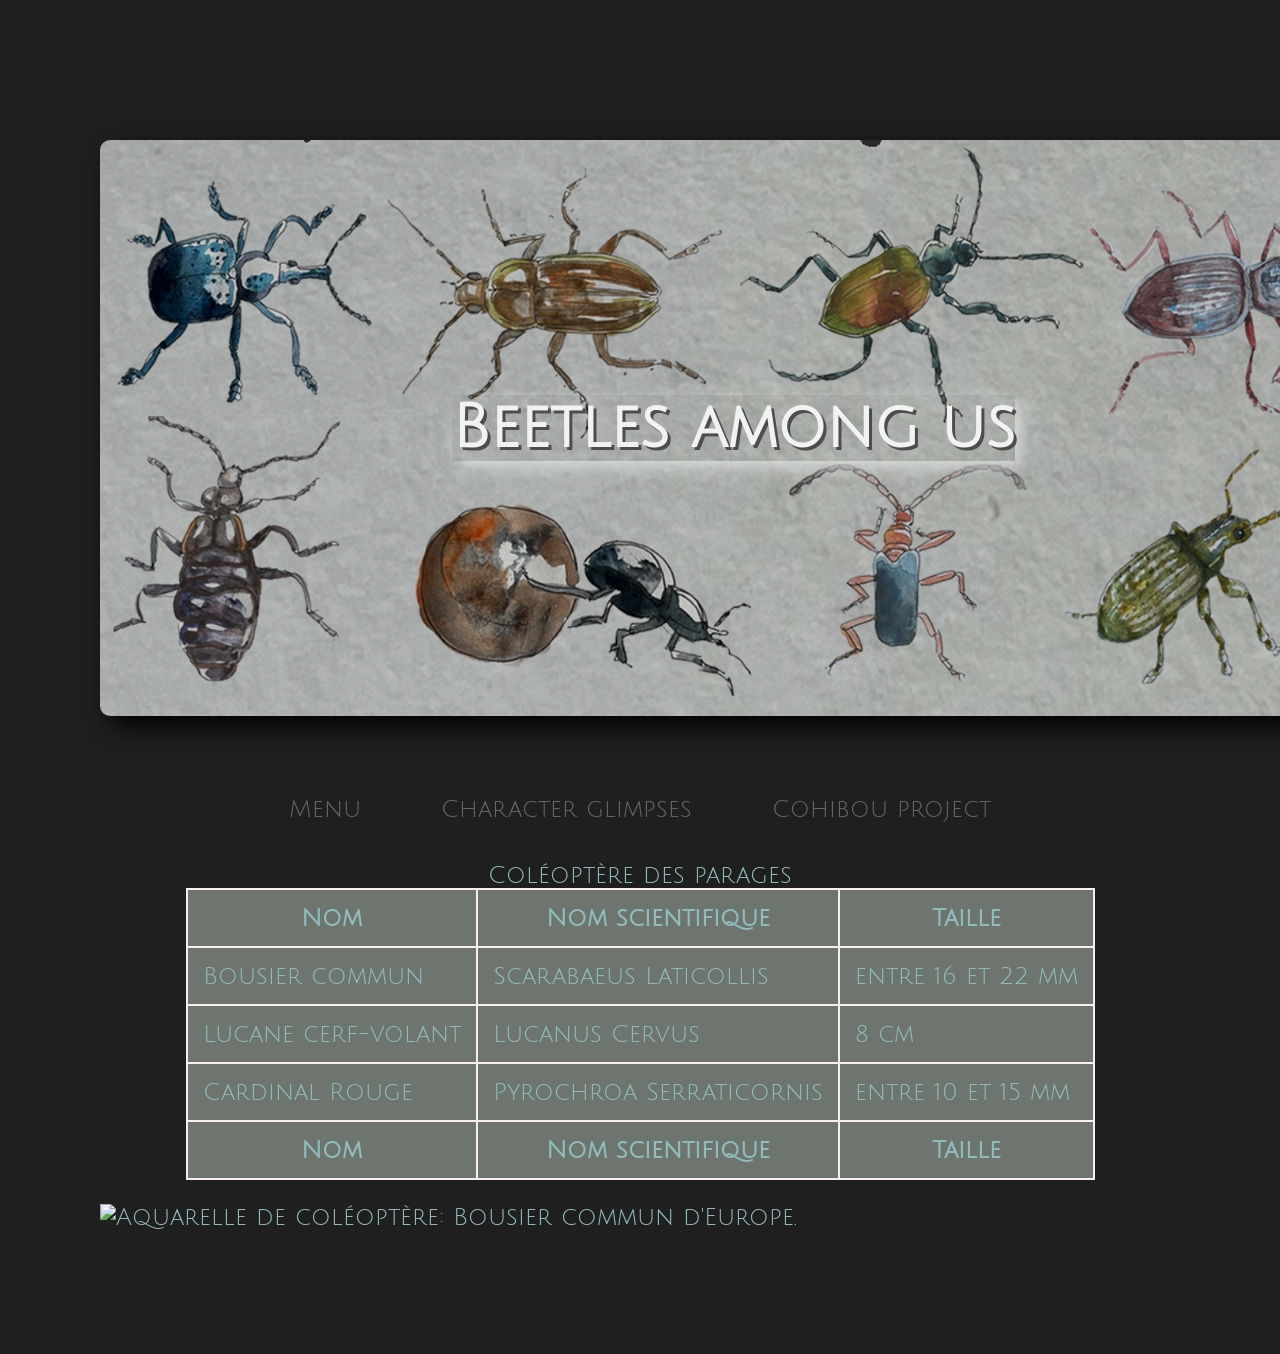
==== BeetlesAmongUs.html @ e633b60f "Initial commit - site HTML CSS JavaScript" ====
<!DOCTYPE html>
<html lang="fr">

<head>
    <meta charset="utf-8"/>
    <title>Page 2</title>
    <link rel="stylesheet" href="style.css" />
    <link rel="preconnect" href="https://fonts.googleapis.com">
    <link rel="preconnect" href="https://fonts.gstatic.com" crossorigin>
    <link href="https://fonts.googleapis.com/css2?family=Julius+Sans+One&display=swap" rel="stylesheet">

</head>

<body>
    
    <header>

        <h1 class="banniereBeetlesAmongUs demo-border">
            <span class="ombreColeopteres">Beetles among us</span>
        </h1>

    </header>
    
    <nav class="menu">

        <div class="button1">
            <a href="index.html">Menu</a>
        </div>
        
        <div class="button1">
            <a href="CharactersGlimpses.html">Character glimpses</a>
        </div>
        
        <div class="button1">
            <a href="PixelArtCharacters.html">Cohibou project</a>
        </div>
            
     
                            
    </nav>
    
    <section> <!-- Bettles -->
 
            <table>
                <caption>Coléoptère des parages</caption>
                
                <thead>
                    <tr>
                        <th>Nom</th>
                        <th>Nom scientifique</th>
                        <th>Taille</th>
                    </tr>
                </thead>

                <tbody>
                    <tr>
                        <td>Bousier commun</td>
                        <td>Scarabaeus Laticollis</td>
                        <td>entre 16 et 22 mm</td>
                    </tr>

                    <tr>
                        <td>Lucane cerf-volant</td>
                        <td>Lucanus Cervus</td>         <!-- rowspan="2" et colspan="2" pour changer la taille des lignes et des colonnes -->
                        <td>8 cm</td>
                    </tr>

                    <tr>
                        <td>Cardinal Rouge</td>
                        <td>Pyrochroa Serraticornis</td>
                        <td>entre 10 et 15 mm</td>
                    </tr>
                </tbody>

                <tfoot>
                    <tr>
                        <th>Nom</th>
                        <th>Nom scientifique</th>
                        <th>Taille</th>
                    </tr>
                </tfoot>

            </table>

            <p>
                <img src="images/CDP_01.jpg" alt= "Aquarelle de coléoptère: Bousier commun d'Europe."/>
            </p>
            
<script src="Scripts/script.js"></script>
</body>

</html>
---- style.css ----
body{
    background-color:  #1f1f1f;
    color:rgb(143, 188, 188);
    font-family: "Julius Sans One", sans-serif;
    font-size: 1.5em;
    font-style:normal;
    margin: 50px;
    padding: 50px;   
}

.sectionTitle{
    text-align: center;
    font-size: 1.5em;
    object-fit: cover;
}

.menu {
    display: flex;
    justify-content: center;
    flex-wrap: nowrap;
}

.button1{
    background-color: #1f1f1f;
    border-radius: 10px 10px 10px 10px;
  
    height: 100%;
    padding: 20px;
    margin: 20px;
    text-align: center;
     

    a{
        color:#666666;
    }

    a:hover{
    color:#ffffff;
    text-decoration: underline;
    }
    
}

.button1:hover{
    background-color: #322f2f;
}

.button2{
    background-color: #1f1f1f;
    border-radius: 10px 10px 10px 10px;
    width: 50%;
    height: 100%;
    padding: 20px;
    margin: 20px;
    text-align: center;
    display: inline-block;    
}
.button2:hover{
    background-color: #322f2f;
}

.conteneur{
    display: flex;
    flex-direction: row;
    justify-content: space-around;
    background-size: cover;
    flex-wrap: wrap; 
}
.box{
    width: 200px;
    height: 325px;
    border-radius: 30px 30px 30px 30px;    
    box-shadow: 10px 10px 25px #000000;  
    background-color: #c7c6c6;

    /*display: flex;
    justify-content: center;
    align-items: center;*/      /* si je veux afficher l'image en entier dans la box du container,
                                 je dois passer la box en container flex puis la centrer sur les deux axes*/
}

.box img{
    /*max-*/width: 100%;
    /*max-*/height: 100%;
    border-radius: 30px 30px 30px 30px; 
    object-fit: cover;  /* l’image remplit le bloc sans se déformer */
}

.one {
    order: 1;
    margin: auto;
}

.two {
    order: 2; 
    margin: auto;
}

.three {
    order: 3;
    margin: auto;
}

.four {
    order: 4;
    margin: auto;
}

.container {
    display: grid;
    grid-template-columns: 1fr 1fr 1fr 1fr 1fr;
    grid-template-rows: 250px 250px 250px 250px 250px;
    
    gap: 50px;
    
    margin: 40px auto; /* marges haut/bas + centrage horizontal */
    padding: 20px;   /* marge intérieure autour des éléments */

    width: fit-content; /* la grille s’adapte au contenu */
    
}
/*.chara1 {
    grid-column: 1/1;
    grid-row: 1/1;
    
}
 .chara2{
    grid-column: 2/2;
    grid-row: 1/1;
 }

 .chara3 {
    grid-column: 3/3;
    grid-row: 1/1;
    
 }

 .chara4 {
    grid-column: 4/4;
    grid-row: 1/1;
 }

 .chara5 {
    grid-column: 5/5;
    grid-row: 1/1;
 }

.chara6 {
    grid-column: 1/1;
    grid-row: 2/2;
    
}
 .chara7 {
    grid-column: 2/2;
    grid-row: 2/2;
   
 }

 .chara8 {
    grid-column: 3/3;
    grid-row: 2/2;
    
 }

 .chara9 {
    grid-column: 4/4;
    grid-row: 2/2;
 }

 .chara10 {
    grid-column: 5/5;
    grid-row: 2/2;
 }

.chara11 {
    grid-column: 1/1;
    grid-row: 3/3;
 }

.chara12 {
    grid-column: 2/2;
    grid-row: 3/3;
 }

 .chara13 {
    grid-column: 3/3;
    grid-row: 3/3;
 }

.chara14 {
    grid-column: 4/4;
    grid-row: 3/3;
 }*/

.chara15 {
    grid-column: 5/5;
    grid-row: 3/5;
 }
/*
.chara16 {
    grid-column: 1/1;
    grid-row: 4/4;
 }

.chara17 {
    grid-column: 2/2;
    grid-row: 4/4;
 }

.chara18 {
    grid-column: 3/3;
    grid-row: 4/4;
 } 

.chara19 {
    grid-column: 4/4;
    grid-row: 4/4;
 } 

.chara20{
    grid-column: 5/5; 
    grid-row: 5/5;
 } 

.chara21{
    grid-column: 1/1; 
    grid-row: 6/6;
 } 

.chara22 {
    grid-column: 2/2;
    grid-row:6/6;
}*/
 
.box2 {
    border-radius: 20px 20px 20px 20px;    
    box-shadow: 10px 10px 25px #000000;  
    background-color: #c7c6c6;
    overflow: hidden;
}

.box2 img {
    width: 100%;
    height: 100%;
    border-radius: 20px 20px 20px 20px; 
    object-fit: cover; 
}


.container-image-link {     /*Définit ce bloc comme référence pour les enfants positionnés en absolute
                            L’overlay va prendre exactement la taille de ce parent grâce à top:0; left:0; right:0; bottom:0;     */
  position: relative;
  display: block;
  width: 100%;
  height: 100%;
}

.imagePortfolio{
   
  position: absolute;
  top: 0;
  left: 0;
  right: 0;
  bottom: 0;

  display: none;        /* élément caché*/

  align-items: center;
  justify-content: center;
  font-size: 0.70em;
  color: white;
  background-color: rgba(0,0,0,0.7); /* semi-transparent */
  
}

.container-image-link:hover .imagePortfolio{        /*“Quand je survole .container-image-link, applique les styles .imagePortfolio à l’intérieur.”*/
    display: flex;  /* quand on survol, l'élément devient visible*/
}




.linkColor{
    color: #363232;
    background: linear-gradient(90deg, #d7dfd7,#e3e3e3);
    a{
        color: #699b3d;
    }
}

.banniere {
    padding: 255px;
    background-image: linear-gradient(rgba(0,0,0,0.2), rgba(0,0,0,0.2)),
                      url("images/CS_bannière_001.png");
    background-attachment: sticky;
    background-size: cover;
    background-position: bottom -30px left 0;
    color:#f1f3f2;
    width: 70%;
    height: 50%;
    text-align: center; 

}

.banniereCohibouProject {
    padding: 255px;
    background-image: linear-gradient(rgba(0,0,0,0.2), rgba(0,0,0,0.2)),
                      url("images/brouillons/ban_test_site.jpg");
    
    background-attachment: sticky;
    background-size: cover;
    background-position: center;

    color:#f1f3f2;
    width: 70%;
    height: 50%;

    display: flex;
    justify-content: center;       
  
    text-align: center ; 
}

.banniereBeetlesAmongUs {
    padding: 255px;
    background-image: linear-gradient(rgba(0,0,0,0.2), rgba(0,0,0,0.2)),
                      url("images/CDP/banniereColeopteres2.jpg");
    
    background-attachment: sticky;
    background-size: cover;
    background-position: center;

    color:#f1f3f2;
    width: 70%;
    height: 50%;

    display: flex;
    justify-content: center;       
  
    text-align: center ; 
}

.banniereIllustrations {
    padding: 255px;
    background-image: linear-gradient(rgba(0,0,0,0.2), rgba(0,0,0,0.2)),
                      url("images/Illustrations/Format_Céphalopodes_001.jpg");
    
    background-attachment: sticky;
    background-size: cover;
    background-position: center;

    color:#f1f3f2;
    width: 70%;
    height: 50%;

    display: flex;
    justify-content: center;       
  
    text-align: center ; 
}

.banniere2 {
   background: linear-gradient(90deg, #e4e7e4,#e3e3e3);
    a{    
        color:#505350
    }
    
    margin: 50px;
    padding: 50px;
}

a{
    text-decoration: wavy;
}

a:hover{
    color:#97b1e9;
    text-decoration: underline;
}

a:active{
    text-decoration-color: #e27476;
}

a:focus{
    background-color: #b7b9b7;
    color:#0f1010;
    outline-color: #3cb0bb;
}


/*a:visited {
    color:black;
}*/

.demo-border{
    border-top: 15px solid #c6c7c6;
    border-bottom: 15px solid #c6c7c6;
    border-right: 15px solid #c6c7c6;
    border-left: 15px solid #c6c7c6;
    border-radius: 10px 10px 10px 10px;
    box-shadow: 10px 10px 25px #000000;
    border-style:hidden;
    
}

.demo-border2{
     border-top: 15px solid #c6c7c6;
     border-bottom: 15px solid #c6c7c6;
     border-right: 15px solid #c6c7c6;
     border-left: 15px solid #c6c7c6;
     border-radius: 10px 10px 10px 10px ;
     box-shadow: 10px 10px 25px #a3a3a3;
     border-style:hidden;
    
}

.ombre{
     box-shadow: 6px 6px 15px #d9dddb;  
}

.ombreColeopteres{
     box-shadow: 6px 6px 15px #d9dddb;  
}

h1{
    color:#322929;
    font-family: "Julius Sans One", sans-serif;
    font-size: 2.5em;
    text-shadow:3px 3px 0px #4d4d4d;
}


h4{
    color:rgb(146, 152, 152);
    font-family: "Julius Sans One", sans-serif;
    font-size: 1em;
    font-style:italic;
}

td, th{
    border: 2px solid rgb(249, 237, 237);
    padding: 15px;
    
}
table{
    border-collapse: collapse;
    background-color: #6e756e;
    margin: auto;
   
}

img:hover{
    opacity: 0.5;
}


img:hover + h3{
    color: #aaacad;
}


.julius-sans-one-regular {
  font-family: "Julius Sans One", sans-serif;
  font-weight: 400;
  font-style: normal;
}

.gras{
    font-weight:700 ;
}

.decoration{
    text-decoration: underline;
    color: #3E2C1F;
}

.encyclopedie{
    text-align: center;
}

form{
    display: flex;
    flex-direction: column;
    margin: auto;
    width: 50%;
}
input{
    padding: 10px;
    border: 3px solid rgb(168, 163, 163);
}
input[type='range']{
    -webkit-appearance: none;
    width: 300px;
}
/*barre*/
input[type='range']::-webkit-slider-runnable-track {
    -webkit-appearance: none;
    background: #ccc;
    height: 10px;
    border-radius: 9px;
    
}
/*Curseur*/
input[type='range']::-webkit-slider-thumb {
    -webkit-appearance: none;   /*sert à supprimer le style par défaut appliqué par le navigateur à certains éléments*/
    background: #746163;
    width: 20px;
    height: 20px;
    border-radius: 50%;
    margin-top: -7px;
}
textarea{
    padding: 10px;
    border: 3px solid rgb(168, 163, 163);
    width: 50%;
    height: 50%;
}
input[type='submit']{
    margin-top: 20px;
    font-size: 1em;
}
fieldset{
    background-color: #4b4e4b;
}
legend{
    background-color: #222321;
}

.yo {
    color: #f1f3f2;
    text-align: center;
}
:required{
    background-color: #f4a1a1;
}

/*Ce code signifie : “Il faut mettre la police d’écriture en gras pour tous les span contenus dans un élément qui a l’id zoneProposition.” 
#zoneTestJs span {
    font-weight: bold;
}*/

.salutCava {
    color: #6cb672;
}

.center {
    text-align: center;
}
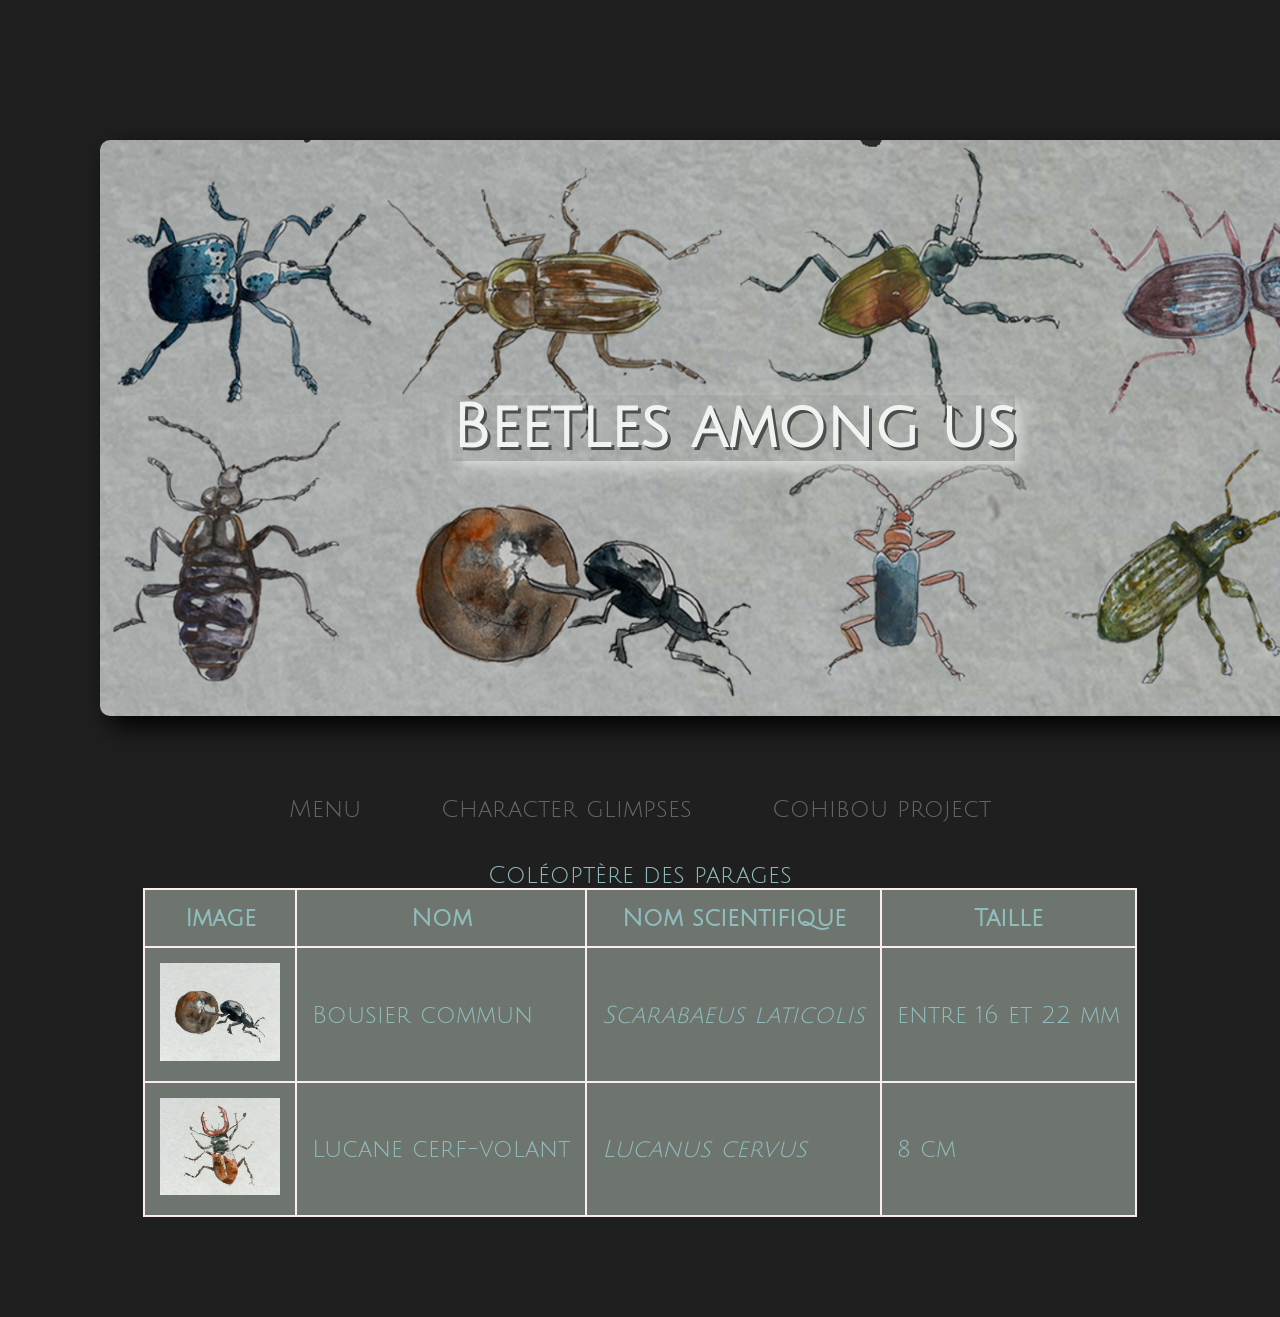
==== commit b1dba739: "Remove unused images" ====
--- a/BeetlesAmongUs.html
+++ b/BeetlesAmongUs.html
@@ -46,45 +46,16 @@
                 
                 <thead>
                     <tr>
+                        <th>Image</th>
                         <th>Nom</th>
                         <th>Nom scientifique</th>
                         <th>Taille</th>
                     </tr>
                 </thead>
 
-                <tbody>
-                    <tr>
-                        <td>Bousier commun</td>
-                        <td>Scarabaeus Laticollis</td>
-                        <td>entre 16 et 22 mm</td>
-                    </tr>
-
-                    <tr>
-                        <td>Lucane cerf-volant</td>
-                        <td>Lucanus Cervus</td>         <!-- rowspan="2" et colspan="2" pour changer la taille des lignes et des colonnes -->
-                        <td>8 cm</td>
-                    </tr>
-
-                    <tr>
-                        <td>Cardinal Rouge</td>
-                        <td>Pyrochroa Serraticornis</td>
-                        <td>entre 10 et 15 mm</td>
-                    </tr>
-                </tbody>
-
-                <tfoot>
-                    <tr>
-                        <th>Nom</th>
-                        <th>Nom scientifique</th>
-                        <th>Taille</th>
-                    </tr>
-                </tfoot>
-
+                <tbody id="beetles-table-body"></tbody>                                    
             </table>
-
-            <p>
-                <img src="images/CDP_01.jpg" alt= "Aquarelle de coléoptère: Bousier commun d'Europe."/>
-            </p>
+        
             
 <script src="Scripts/script.js"></script>
 </body>
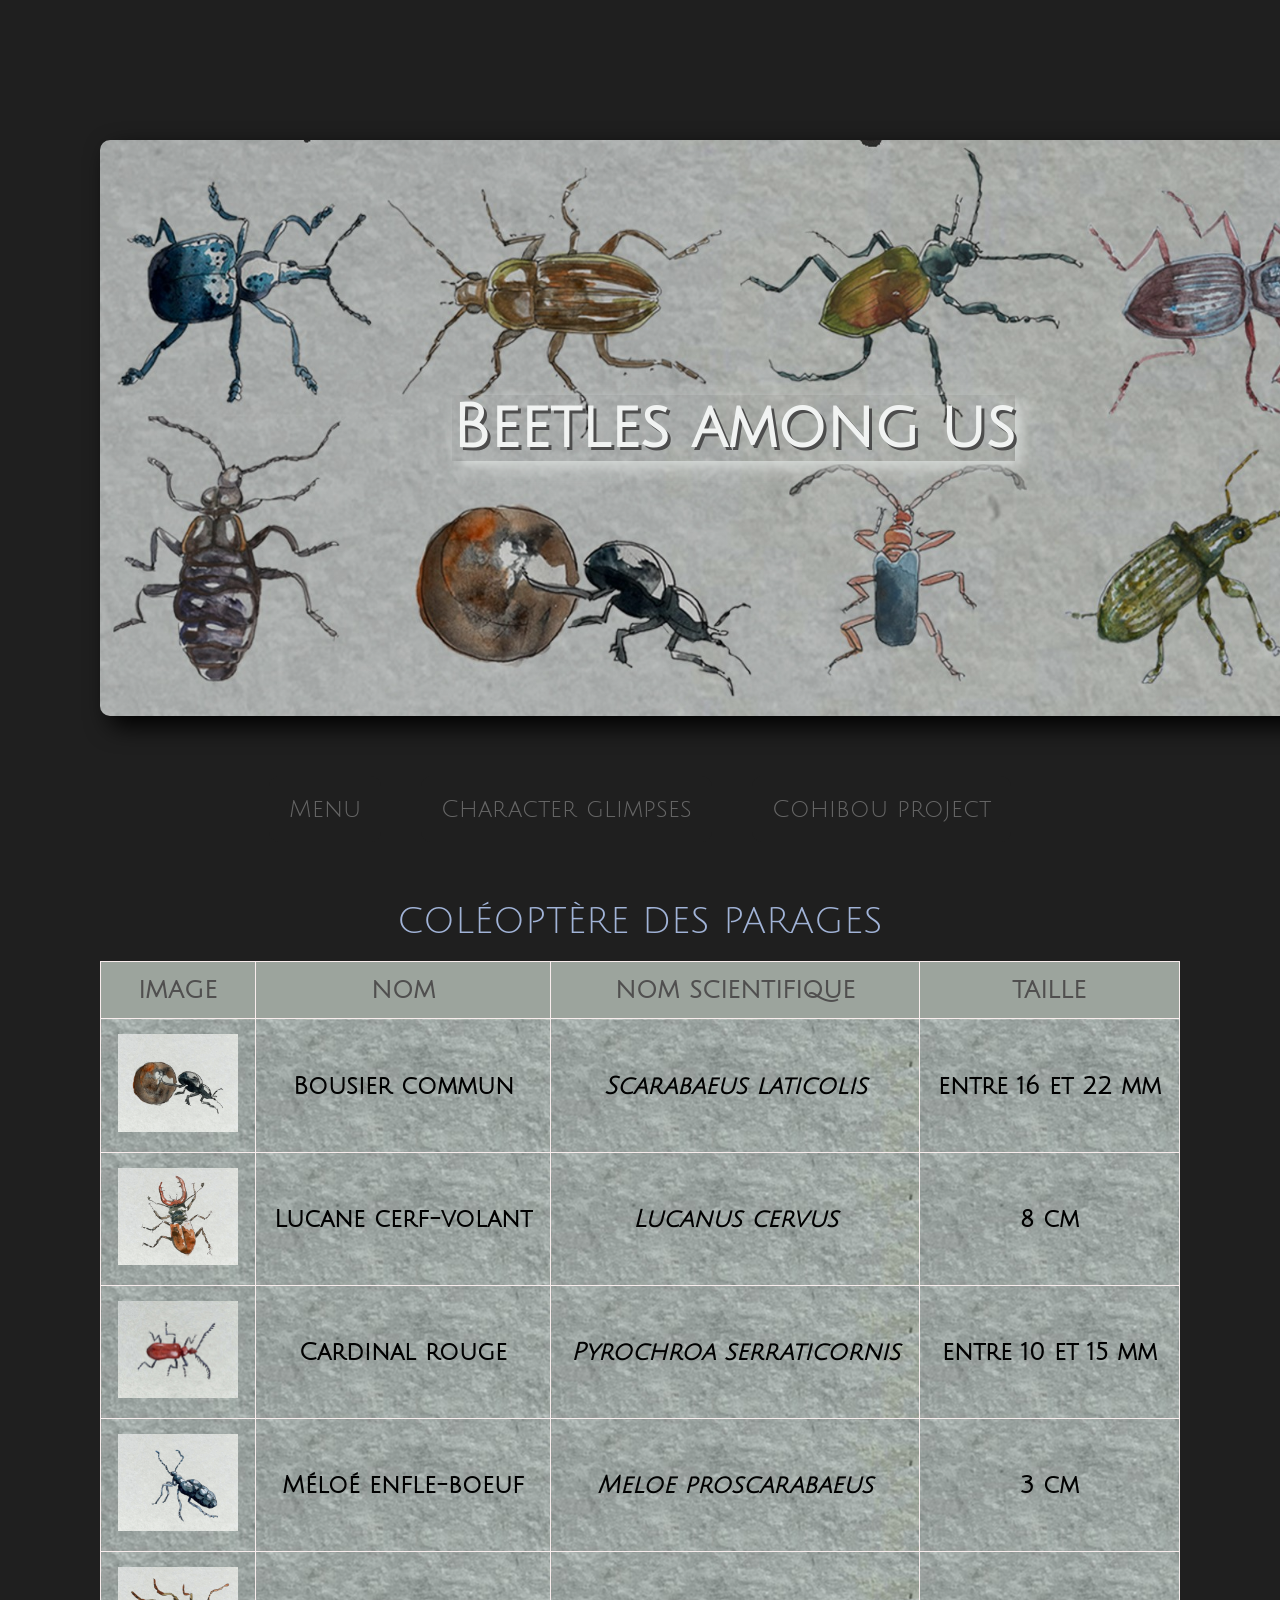
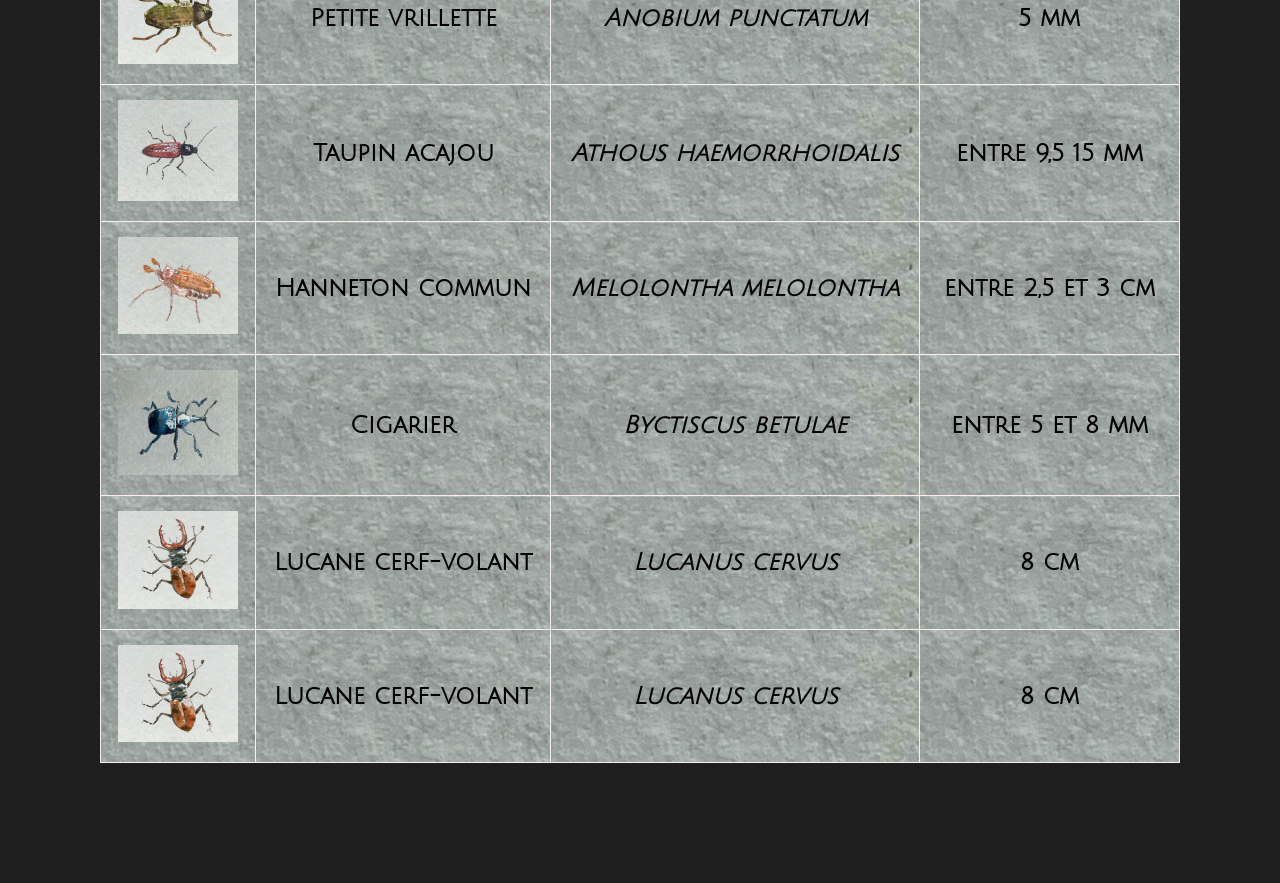
==== commit 75af65d5: "Code reorganization + creation of JSON files for beetles and character glimpses" ====
--- a/BeetlesAmongUs.html
+++ b/BeetlesAmongUs.html
@@ -39,25 +39,28 @@
                             
     </nav>
     
-    <section> <!-- Bettles -->
- 
+    <main>
+       
+        <section class="beetles"> <!-- Bettles -->
             <table>
                 <caption>Coléoptère des parages</caption>
                 
-                <thead>
-                    <tr>
-                        <th>Image</th>
-                        <th>Nom</th>
-                        <th>Nom scientifique</th>
-                        <th>Taille</th>
-                    </tr>
-                </thead>
+                    <thead>
+                        <tr>
+                            <th>Image</th>
+                            <th>Nom</th>
+                            <th>Nom scientifique</th>
+                            <th>Taille</th>
+                        </tr>
+                    </thead>
 
-                <tbody id="beetles-table-body"></tbody>                                    
+                    <tbody id="beetles-table-body"></tbody>                                    
             </table>
-        
+        </section>
+
+    </main> 
             
-<script src="Scripts/script.js"></script>
+<script type="module"src="Scripts/script.js"></script>
 </body>
 
 </html>
--- a/style.css
+++ b/style.css
@@ -439,15 +439,34 @@
     font-style:italic;
 }
 
-td, th{
-    border: 2px solid rgb(249, 237, 237);
+td {
+    border: 1px solid rgb(249, 237, 237);
     padding: 15px;
-    
+    background-image: url("images/CDP/font.jpg");  
+    color:#000000;
+    text-align: center;
+}
+
+caption {
+     
+     padding: 20px;
+     color: rgb(161, 179, 215);            
+     text-transform: uppercase;
+     font-size: 1.5em;
+}
+
+th {
+     border: 1px solid rgb(249, 237, 237);
+     padding: 15px;
+     background-color: #9ca49d; 
+     color: rgb(80, 79, 79);              
+     text-transform: uppercase;
 }
 table{
+    width: 100%;
     border-collapse: collapse;
-    background-color: #6e756e;
-    margin: auto;
+    background-image: url("images/CDP/font.jpg");           
+    margin: 20px 0;
    
 }
 
